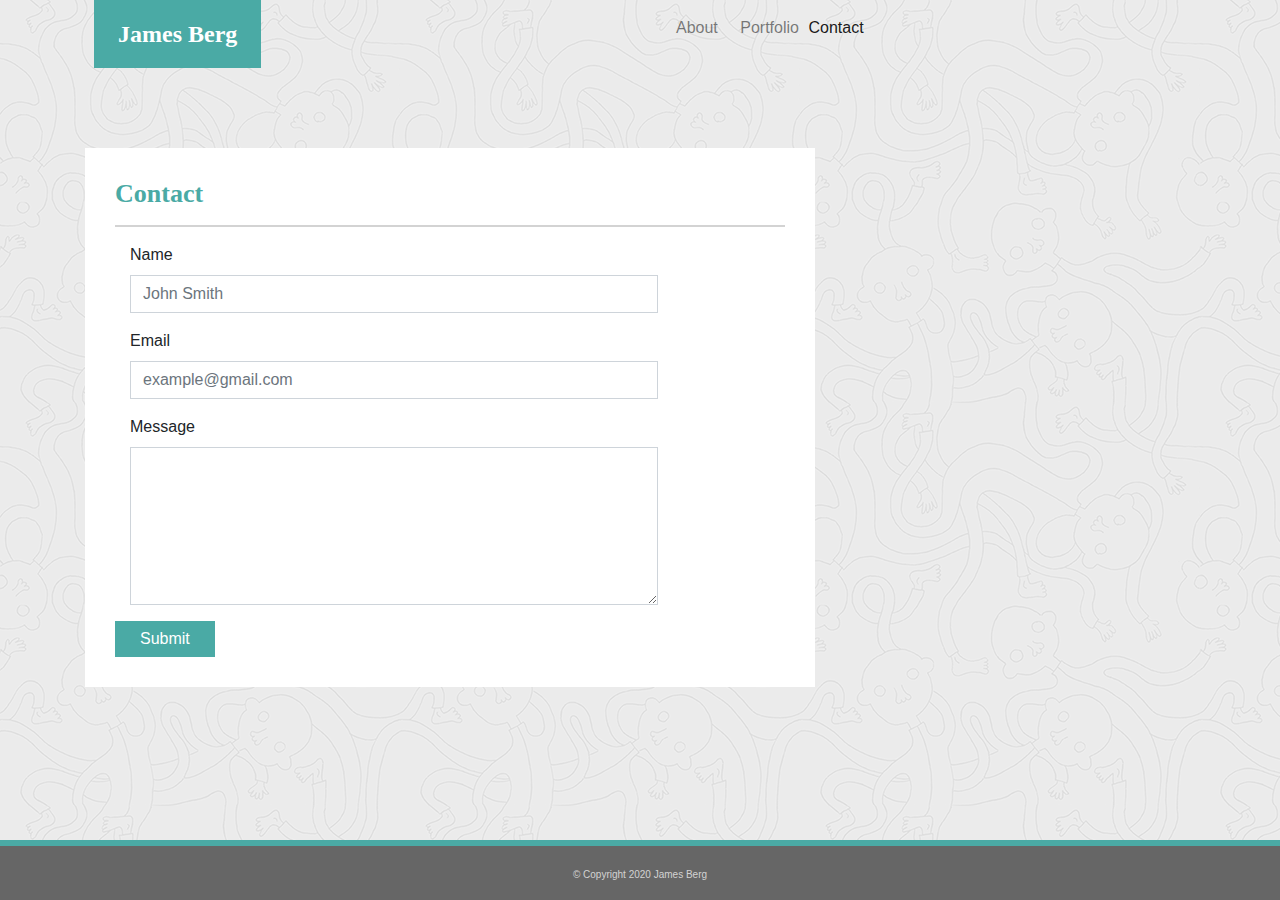
==== contact.html @ 70fe0081 "changed folder structure to put pages and assets folder in root" ====
<!-- Declare HTML doctype standard -->
<!DOCTYPE html>
<!-- Start HTML -->
<html lang="en-us">
<!-- Start Head -->
<head>
  <!-- selects allowable character set -->
  <meta charset="UTF-8">
  <!-- required meta properties for Bootstrap -->
  <meta name="viewport" content="width=device-width, initial-scale=1.0">
  <meta http-equiv="X-UA-Compatible" content="ie=edge">
  <!-- Browser tab text -->
  <title>Bootstrap Basic Portfolio</title>

  <!-- Boostrap Stylesheet -->
  <link rel="stylesheet" href="https://maxcdn.bootstrapcdn.com/bootstrap/4.0.0/css/bootstrap.min.css">

  <!-- Our own CSS stylesheet -->
  <link rel="stylesheet" href="assets/css/styles.css" media="screen">

</head>
<!-- End Head -->
<!-- Start Body -->
<body>
  <!-- Start Nav -->
  <nav class="navbar-expand-lg navbar-light p-0">
    <!-- Start outer container -->
    <div class="container">
      <!-- Start outer nav row -->
      <div class="row">
        <!-- Start Nav logo column-->
        <div class="col-sm-12 col-md-6 pl-4">
          <!-- Nav logo anchor -->
          <a class="navbar-brand pt-3 pb-3 pl-4 pr-4" href="index.html" id="logo">James Berg</a>
        </div>
        <!-- End Nav logo column -->
        <!-- Start Nav links column -->
        <div class="col-sm-12 col-md-6 pl-4">
            <!-- Start links bulleted list -->
            <ul class="navbar-nav ml-auto mt-2 ">
              <!-- Start inner container -->
              <div class="container">
                <!-- Start inner nav row -->
                <div class="row">
                  <!-- Start inner nav About link column-->
                  <div class="col-1 pl-1">
                    <!-- Start inner nav About link -->
                    <li class="nav-item">
                      <!-- About link -->
                      <a class="nav-link" href="index.html">About</a>
                    </li>
                    <!-- End inner nav About link -->
                  </div>
                  <!-- End inner nav About link column -->
                  <!-- Start inner nav Portfolio link column-->
                  <div class="col-1 pl-4">
                    <!-- Start inner nav Portfolio link -->
                    <li class="nav-item">
                      <!-- portfolio link -->
                      <a class="nav-link" href="portfolio.html">Portfolio</a>
                    </li>
                    <!-- End inner nav Portfolio link -->
                  </div>
                  <!-- End inner nav Portfolio link column -->
                  <!-- Start inner nav Contact link column-->
                  <div class="col-1 pl-5">
                    <!-- Start inner nav Contact link -->
                    <li class="nav-item active">
                      <!-- Contact link -->
                      <a class="nav-link" href="contact.html">Contact</a>
                    </li>
                    <!-- End inner nav Contact link -->
                  </div>                
                  <!-- End inner nav Contact link column -->
                </div>
                <!-- End inner nav row -->
              </div>
              <!-- End inner container -->
            </ul>
            <!-- End links bulleted list -->
        </div>
        <!-- End Nav links column -->
      </div>
      <!-- End outer nav row -->
    </div>
    <!-- End outer container -->
  </nav>
  <!-- End of navbar -->

  <!-- Start Contact container -->
  <main class="container">
    <!-- Start Contact row -->
    <section class="row">
      <!-- Start out Contact row -->
      <div class="col-md-8">
        <!-- Start Contact form -->
        <form class="block form-horizontal">
          <!-- Contact form header -->
          <h1 class="block-header">Contact</h1>
          <!-- Line break -->
          <hr />
          <!-- Start form Name label and textbox group-->
          <div class="form-group">
            <!-- Name label -->
            <label for="name" class="col-sm-2 control-label">Name</label>
            <!-- Start form Name textbox column -->
            <div class="col-sm-10">
              <!-- Name textbox -->
              <input type="email" class="form-control" id="name" placeholder="John Smith">
            </div>
            <!-- End form Name textbox column -->
          </div>
          <!-- End form Name label and textbox group-->
          <!-- Start form Email label and textbox group-->
          <div class="form-group">
            <!-- Email label -->
            <label for="email" class="col-sm-2 control-label">Email</label>
            <!-- Start form Email textbox column -->
            <div class="col-sm-10">
              <!-- Email texbox -->
              <input type="password" class="form-control" id="email" placeholder="example@gmail.com">
            </div>
            <!-- End form Email textbox column -->
          </div>
          <!-- End form Email label and text group-->
          <!-- Start form Message label and textarea group-->
          <div class="form-group">
            <!-- Message label -->
            <label class="col-sm-2 control-label" for="msg">Message</label>
            <!-- Start form message textarea column -->
            <div class="col-sm-10">
              <!-- Message textarea -->
              <textarea id="msg" class="form-control" rows="6" placeholder=""></textarea>
            </div>
            <!-- End form message textarea column -->
          </div>
          <!-- End form Message label and textarea group-->
          <button class="submit-btn">Submit</button>
        </form>
        <!-- End Contact form -->
      </div>
      <!-- End out Contact row -->
    </section>
    <!-- End Contact row -->
  </main>
  <!-- End Contact container -->

  <!-- Start of footer -->
  <footer class="footer">
    <!-- Green footer border -->
    <div class="two-toned-footer-color"></div>
    <!-- Start copyright -->
    <p class="text-muted-footer text-center">
      &copy; Copyright <time datetime="2020">2020</time> James Berg
    </p>
    <!-- End copyright -->
  </footer>
  <!-- End of footer -->

  <!-- jQuery CDN -->
  <script type="text/javascript" src="https://cdnjs.cloudflare.com/ajax/libs/jquery/3.2.1/jquery.min.js"></script>

  <!-- Bootstrap CDN -->
  <script src="https://maxcdn.bootstrapcdn.com/bootstrap/4.0.0/js/bootstrap.min.js"></script></script>

</body>
<!-- End Body -->
</html>
<!-- End HTML -->
---- assets/css/styles.css ----
/* --- STYLES FOR ALL PAGES --- */
body {
  /* Typography */
  font-family: Arial, "Helvetica Neue", Helvetica, sans-serif;

  /* Visual */
  background-image: url("../imgs/ignasi_pattern_s.png");
}

html {
  /* Positioning */
  position: relative;

  /* Box-model */
  min-height: 100%;
}

/* add space for fixed nav */
main {
  margin: 80px 0;
}

h1{
  font-size: 26px;
}

hr{
  border-top: 2px solid lightgray;
}

p{
  color: lightslategrey;
}

/* create styles for use for all white main boxes */
.block {
  background-color: #fff;

  padding: 30px;
  margin-bottom: 30px;
}

.block-header {
  /* Typography */
  color: #4aaaa5;
  font-family: Georgia, Times, "Times New Roman", serif;
  font-weight: bold;

}

/* NAV START */
#logo {
  font-family: Georgia, Times, "Times New Roman", serif;

  /* Typography */
  font-size: 24px;
  font-weight: bold;
  color: #fff;

  /* Visual */
  background: #4aaaa5;
}

/* override bootstrap hover color and border */
.navbar-default .navbar-nav > li > a:hover {
  color: #4aaaa5;
}

.navbar {
  background: white;
  border: none;
}


/* media query for nav background color change */
@media only screen and (max-width: 767px) {
  
}
/* END NAV */


/* CONNECT W/ ME CSS */
.connect-header {
  /* Typography */
  font-size: 25px;
}

.connect-photo {
  /* Box-model */
  width: 55px;
  height: 55px;
}

#images {
  /* Box-model */
  padding-top: 15px;

  /* Typography */
  text-align: center;
}
/* END CONNECT W/ ME */


/* BEGIN FOOTER */
.footer {
  /* Positioning */
  position: absolute;
  bottom: 0;

  /* Box-model */
  width: 100%;
  height: 60px;

  /* Visual */
  background-color: #666;
}

.text-muted-footer {
  /* Box-model */
  margin-top: 21px;

  /* Typography */
  color: lightgray;
  font-size: 10px;
}

.two-toned-footer-color {
  /* Box-model */
  height: 6px;
  padding-top: 3px;

  /* Visual */
  background-color: #4aaaa5;
}
/* END FOOTER */
/* --- END STYLES FOR ALL PAGES --- */

/* --- PAGE-SPECIFIC STYLES --- */
/* ABOUT-ME PAGE */
.about-me-header {
  /* Positioning */
  margin-bottom: 33px;
  font-family: Georgia, Times, "Times New Roman", serif;

  /* Typography */
  font-size: 32px;
  font-weight: bold;
  color: #4aaaa5;
}

#about-image {
  /* Positioning */
  float: left;

  /* Box-model */
  width: 200px;
  margin: 0 20px 10px 0;
}
/* END ABOUT-ME PAGE */


/* PORTFOLIO PAGE */
.port-image {
  margin: 20px auto;
}
/* END PORTFOLIO PAGE */


/* CONTACT FORM PAGE  */
.form-control {
  /* give input boxes right angles */
  border-radius: 0;

  /* keep from horizontally resizing text area */
  min-width: 100%;
  max-width: 100%;
}

.submit-btn {
  /* Box-model */
  padding: 6px 25px;
  font-size: 16px;
  font-weight: lighter;

  /* Typography */
  color: #fff;

  /* Visual */
  background-color: #4aaaa5;
  border: 0;
}

.submit-btn:hover {
  opacity: .7;
}

/* END CONTACT FORM PAGE */
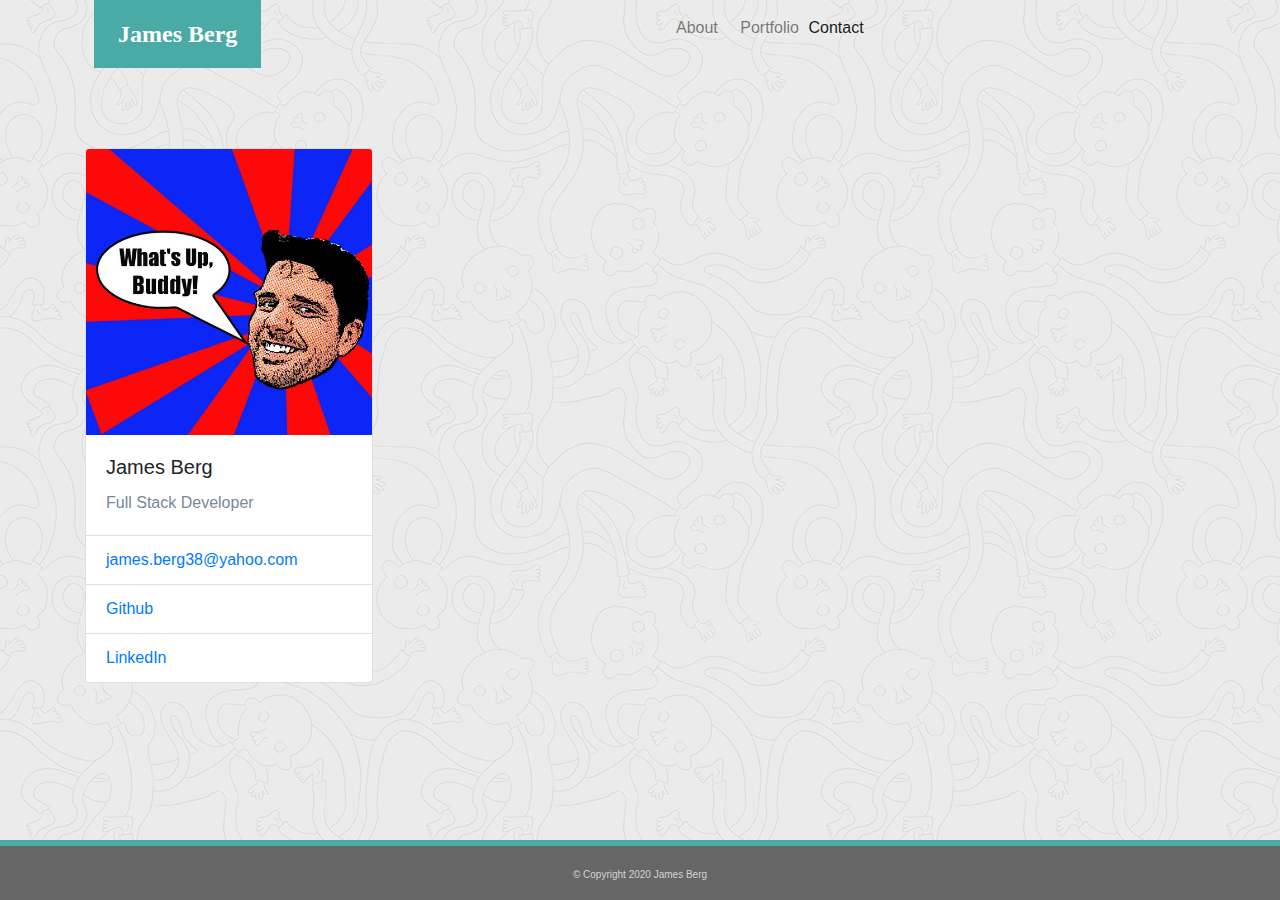
==== commit 372abefb: "updated contact page" ====
--- a/contact.html
+++ b/contact.html
@@ -91,55 +91,20 @@
   <main class="container">
     <!-- Start Contact row -->
     <section class="row">
-      <!-- Start out Contact row -->
-      <div class="col-md-8">
-        <!-- Start Contact form -->
-        <form class="block form-horizontal">
-          <!-- Contact form header -->
-          <h1 class="block-header">Contact</h1>
-          <!-- Line break -->
-          <hr />
-          <!-- Start form Name label and textbox group-->
-          <div class="form-group">
-            <!-- Name label -->
-            <label for="name" class="col-sm-2 control-label">Name</label>
-            <!-- Start form Name textbox column -->
-            <div class="col-sm-10">
-              <!-- Name textbox -->
-              <input type="email" class="form-control" id="name" placeholder="John Smith">
-            </div>
-            <!-- End form Name textbox column -->
+      <section class="col-12">
+        <div class="card" style="width: 18rem">
+          <img src="assets/imgs/Logo512x512.jpg" alt="James Berg" class="card-img-top">
+          <div class="card-body">
+            <h5 class="card-title">James Berg</h5>
+            <p class="card-text">Full Stack Developer</p>
           </div>
-          <!-- End form Name label and textbox group-->
-          <!-- Start form Email label and textbox group-->
-          <div class="form-group">
-            <!-- Email label -->
-            <label for="email" class="col-sm-2 control-label">Email</label>
-            <!-- Start form Email textbox column -->
-            <div class="col-sm-10">
-              <!-- Email texbox -->
-              <input type="password" class="form-control" id="email" placeholder="example@gmail.com">
-            </div>
-            <!-- End form Email textbox column -->
-          </div>
-          <!-- End form Email label and text group-->
-          <!-- Start form Message label and textarea group-->
-          <div class="form-group">
-            <!-- Message label -->
-            <label class="col-sm-2 control-label" for="msg">Message</label>
-            <!-- Start form message textarea column -->
-            <div class="col-sm-10">
-              <!-- Message textarea -->
-              <textarea id="msg" class="form-control" rows="6" placeholder=""></textarea>
-            </div>
-            <!-- End form message textarea column -->
-          </div>
-          <!-- End form Message label and textarea group-->
-          <button class="submit-btn">Submit</button>
-        </form>
-        <!-- End Contact form -->
-      </div>
-      <!-- End out Contact row -->
+          <ul class="list-group list-group-flush">
+            <li class="list-group-item"><a href="mailto:james.berg38@yahoo.com" class="card-link">james.berg38@yahoo.com</a></li>
+            <li class="list-group-item"><a href="https://github.com/JamesBerg1956" target="_blank" class="card-link">Github</a></li>
+            <li class="list-group-item"><a href="https://www.linkedin.com/in/james-berg-02370ba3/" target="_blank" class="card-link">LinkedIn</a></li>
+          </ul>
+        </div>
+      </section>
     </section>
     <!-- End Contact row -->
   </main>
--- a/assets/css/styles.css
+++ b/assets/css/styles.css
@@ -163,6 +163,26 @@
 .port-image {
   margin: 20px auto;
 }
+
+.ctn:hover .overlay{
+  opacity: 1;
+}
+
+.overlay{
+  position: absolute; 
+  bottom: 45px; 
+  background: rgb(0, 0, 0);
+  background: rgba(0, 0, 0, 0.5); /* Black see-through */
+  color: #f1f1f1; 
+  width: 350px;
+  transition: .5s ease;
+  opacity:0;
+  color: white;
+  font-size: 20px;
+  padding: 20px;
+  text-align: center;
+}
+
 /* END PORTFOLIO PAGE */
 
 
